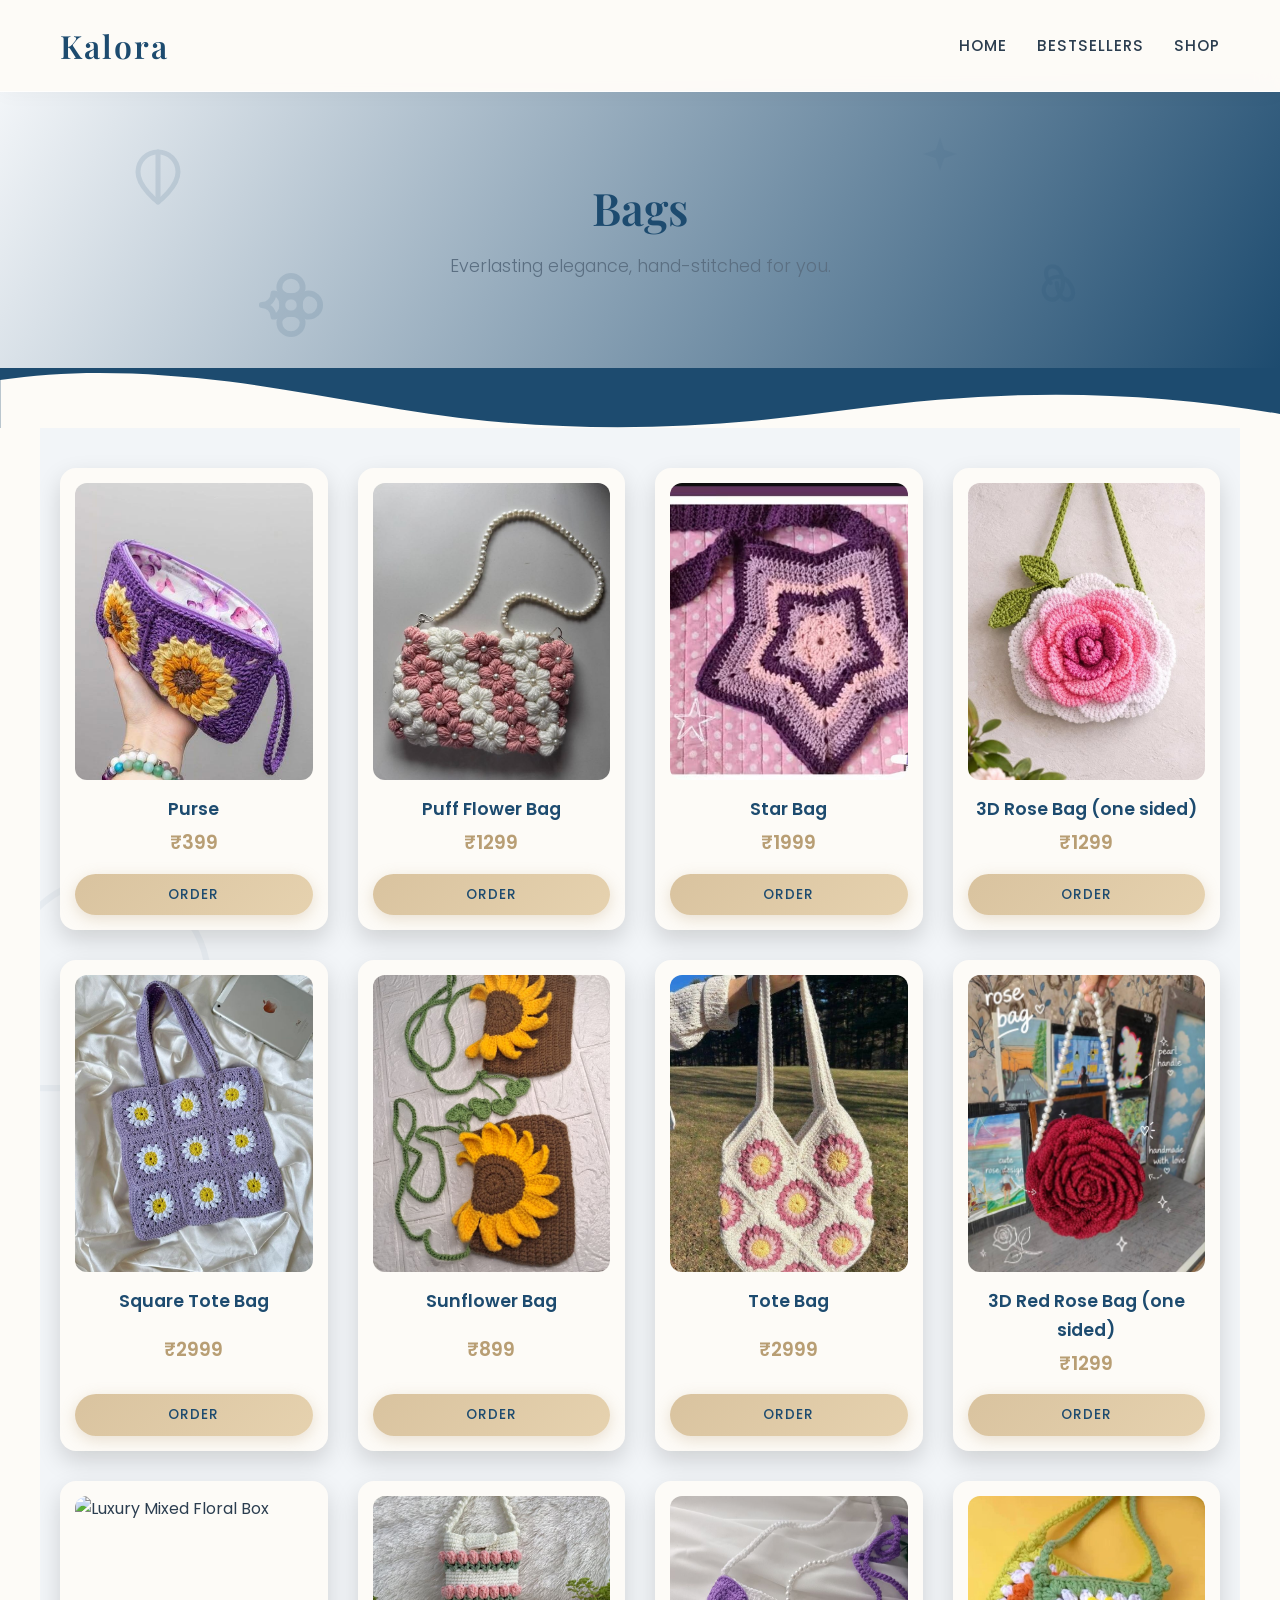
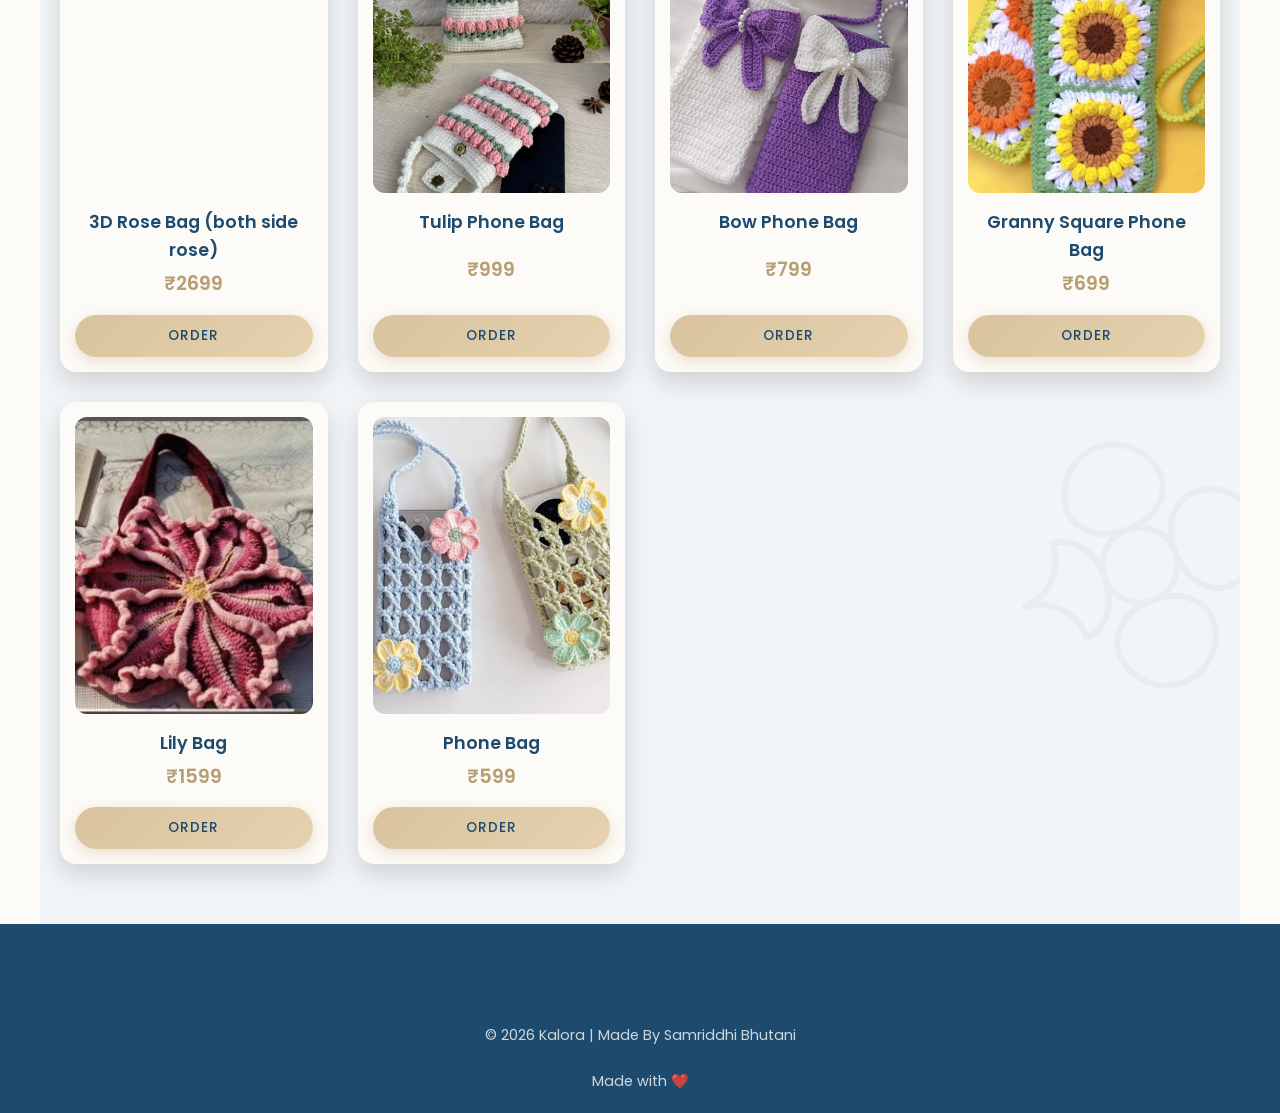
==== bags.html @ b9121905 "Add files via upload" ====
<!DOCTYPE html>
<html lang="en">
<head>
    <meta charset="UTF-8">
    <meta name="viewport" content="width=device-width, initial-scale=1.0">
    <title>Bags | Kalora</title>
    <!-- Google Fonts -->
    <link rel="preconnect" href="https://fonts.googleapis.com">
    <link rel="preconnect" href="https://fonts.gstatic.com" crossorigin>
    <link href="https://fonts.googleapis.com/css2?family=Playfair+Display:ital,wght@0,400;0,600;0,700;1,400&family=Poppins:wght@300;400;500;600&display=swap" rel="stylesheet">
    <link rel="stylesheet" href="style.css">
    
    <!-- Page-Specific Styles for Doodles & Motion -->
    <style>
        /* Header Background Motion */
        .page-header {
            position: relative;
            padding: 80px 20px 40px;
            text-align: center;
            background: linear-gradient(120deg, var(--bg-tint) 0%, var(--primary) 50%, var(--bg-tint) 100%);
            background-size: 200% 200%;
            animation: gradientMove 8s ease infinite;
            border-bottom: 1px solid var(--accent-soft);
            overflow: hidden;
        }

        @keyframes gradientMove {
            0% { background-position: 0% 50%; }
            50% { background-position: 100% 50%; }
            100% { background-position: 0% 50%; }
        }

        .page-header h1, .page-header p {
            position: relative;
            z-index: 2;
        }

        /* Floating Doodles container */
        .doodle {
            position: absolute;
            z-index: 1;
            opacity: 0.12; /* Keeps it subtle and luxurious */
            pointer-events: none;
            fill: none;
            stroke: var(--primary);
            stroke-width: 2;
            stroke-linecap: round;
            stroke-linejoin: round;
        }

        /* Doodle Animations */
        .doodle-1 { top: 20%; left: 10%; width: 60px; animation: floatSlow 6s ease-in-out infinite; }
        .doodle-2 { top: 60%; right: 15%; width: 50px; animation: floatReverse 8s ease-in-out infinite; }
        .doodle-3 { top: 15%; right: 25%; width: 40px; animation: spinFloat 10s linear infinite; }
        .doodle-4 { bottom: 10%; left: 20%; width: 70px; animation: floatSlow 7s ease-in-out infinite alternate-reverse; }

        @keyframes floatSlow {
            0%, 100% { transform: translateY(0) rotate(0deg); }
            50% { transform: translateY(-20px) rotate(15deg); }
        }
        @keyframes floatReverse {
            0%, 100% { transform: translateY(0) rotate(0deg); }
            50% { transform: translateY(25px) rotate(-10deg); }
        }
        @keyframes spinFloat {
            0% { transform: translateY(0) rotate(0deg); }
            50% { transform: translateY(-15px) rotate(180deg); }
            100% { transform: translateY(0) rotate(360deg); }
        }

        /* Product Card Staggered Entrance Motion */
        .product-grid {
            position: relative;
            z-index: 2;
        }

        .product-card {
            opacity: 0;
            animation: fadeInUp 0.8s cubic-bezier(0.25, 0.8, 0.25, 1) forwards;
        }

        /* Staggered delays */
        .product-card:nth-child(1) { animation-delay: 0.1s; }
        .product-card:nth-child(2) { animation-delay: 0.3s; }
        .product-card:nth-child(3) { animation-delay: 0.5s; }
        .product-card:nth-child(4) { animation-delay: 0.7s; }
        .product-card:nth-child(5) { animation-delay: 0.9s; }
        .product-card:nth-child(6) { animation-delay: 1.1s; }
        .product-card:nth-child(7) { animation-delay: 1.3s; }
        .product-card:nth-child(8) { animation-delay: 1.5s; }
        .product-card:nth-child(9) { animation-delay: 1.7s; }
        .product-card:nth-child(10) { animation-delay: 1.9s; }
        .product-card:nth-child(11) { animation-delay: 2.1s; }
        .product-card:nth-child(12) { animation-delay: 2.3s; }
        .product-card:nth-child(13) { animation-delay: 2.5s; }


        @keyframes fadeInUp {
            0% { opacity: 0; transform: translateY(30px); }
            100% { opacity: 1; transform: translateY(0); }
        }

        /* Gentle resting float for cards on hover */
        .product-card:hover {
            transform: translateY(-10px);
            box-shadow: var(--shadow-hover);
        }

        /* Ambient Background Pattern for the section */
        .product-section {
            position: relative;
            background-color: var(--bg-tint);
            overflow: hidden;
        }
        .bg-doodle {
            position: absolute;
            opacity: 0.04;
            pointer-events: none;
            width: 300px;
            stroke: var(--primary);
        }
        .bg-doodle-left { top: 20%; left: -100px; transform: rotate(45deg); }
        .bg-doodle-right { bottom: 10%; right: -50px; transform: rotate(-20deg); }

    </style>
</head>
<body>

    <!-- Header / Nav -->
    <header>
        <nav class="nav-container">
            <a href="index.html" class="logo">Kalora</a>
            <ul class="nav-links">
                <li><a href="index.html">Home</a></li>
                <li><a href="index.html#best-sellers">Bestsellers</a></li>
                <li><a href="index.html#collections">Shop</a></li>
            </ul>
        </nav>
    </header>

    <!-- Page Header with Doodles -->
    <div class="page-header">
        
        <!-- Abstract Leaf Doodle -->
        <svg class="doodle doodle-1" viewBox="0 0 24 24">
            <path d="M12 2C7.5 2 4 5.5 4 10c0 6 8 12 8 12s8-6 8-12c0-4.5-3.5-8-8-8z"/>
            <path d="M12 2v20"/>
        </svg>

        <!-- Yarn Loop Doodle -->
        <svg class="doodle doodle-2" viewBox="0 0 24 24">
            <path d="M6 12c-3-3-3-8 1-8s5 5 5 8c0 3-2 8-5 8s-6-4-3-8c3-4 8-4 11 0s2 8-1 8-5-5-5-8"/>
        </svg>

        <!-- Sparkle/Star Doodle -->
        <svg class="doodle doodle-3" viewBox="0 0 24 24">
            <path d="M12 2L14.5 9.5L22 12L14.5 14.5L12 22L9.5 14.5L2 12L9.5 9.5L12 2Z" fill="var(--primary)" opacity="0.5" stroke="none"/>
        </svg>

        <!-- Abstract Flower Doodle -->
        <svg class="doodle doodle-4" viewBox="0 0 24 24">
            <circle cx="12" cy="12" r="3"/>
            <path d="M12 2a4 4 0 0 1 4 4c0 1-1 3-4 3-3 0-4-2-4-3a4 4 0 0 1 4-4z"/>
            <path d="M12 22a4 4 0 0 0 4-4c0-1-1-3-4-3-3 0-4 2-4 3a4 4 0 0 0 4 4z"/>
            <path d="M22 12a4 4 0 0 0-4-4c-1 0-3 1-3 4 0 3 2 4 3 4a4 4 0 0 0 4-4z"/>
            <path d="M2 12a4 4 0 0 1 4 4c1 0 3-1 3-4 0-3-2-4-3-4a4 4 0 0 1-4 4z"/>
        </svg>

        <h1 class="section-title">Bags</h1>
        <p class="section-subtitle">Everlasting elegance, hand-stitched for you.</p>
    </div>

    <!-- Wave Divider for Smooth Transition -->
    <div class="wave-divider" style="background-color: var(--primary); margin-top: -1px;">
        <svg xmlns="http://www.w3.org/2000/svg" viewBox="0 0 1200 120" preserveAspectRatio="none" style="transform: rotate(180deg);">
            <path d="M321.39,56.44c58-10.79,114.16-30.13,172-41.86,82.39-16.72,168.19-17.73,250.45-.39C823.78,31,906.67,72,985.66,92.83c70.05,18.48,146.53,26.09,214.34,3V0H0V27.35A600.21,600.21,0,0,0,321.39,56.44Z" class="shape-fill" style="fill: var(--bg-color);"></path>
        </svg>
    </div>

    <section class="product-section">
        
        <!-- Large Background Doodles for the Section -->
        <svg class="bg-doodle bg-doodle-left" viewBox="0 0 24 24" fill="none" stroke-width="0.5">
            <path d="M12 2C7.5 2 4 5.5 4 10c0 6 8 12 8 12s8-6 8-12c0-4.5-3.5-8-8-8z"/>
        </svg>
        <svg class="bg-doodle bg-doodle-right" viewBox="0 0 24 24" fill="none" stroke-width="0.5">
            <circle cx="12" cy="12" r="3"/>
            <path d="M12 2a4 4 0 0 1 4 4c0 1-1 3-4 3-3 0-4-2-4-3a4 4 0 0 1 4-4z"/>
            <path d="M12 22a4 4 0 0 0 4-4c0-1-1-3-4-3-3 0-4 2-4 3a4 4 0 0 0 4 4z"/>
            <path d="M22 12a4 4 0 0 0-4-4c-1 0-3 1-3 4 0 3 2 4 3 4a4 4 0 0 0 4-4z"/>
            <path d="M2 12a4 4 0 0 1 4 4c1 0 3-1 3-4 0-3-2-4-3-4a4 4 0 0 1-4 4z"/>
        </svg>

        <div class="product-grid" style="padding-top: 20px;">
            
            <!-- Product 1 -->
            <div class="product-card">
                <div class="product-img">
                    <img src="purse.jpeg" alt="Classic Rose Bouquet">
                </div>
                <div class="product-info">
                    <h3>Purse</h3>
                    <p class="product-price">₹399</p>
                    <a href="https://wa.me/919876086314?text=Hey!%20I%20would%20like%20to%20order%20Crochet%20Purse%20for%20%E2%82%B9399.%0AHere%20are%20my%20details%3A%0AName%3A%20%0AAddress%3A%20%0AContact Number%3A%20%0AColor of Product%3A%20%0AAny Customizations Required%3A%20." target="_blank" class="btn btn-primary btn-order">Order</a>
                </div>
            </div>

            <!-- Product 2 -->
            <div class="product-card">
                <div class="product-img">
                    <img src="puffflowerbag.jpeg" alt="Tulip Bundle">
                </div>
                <div class="product-info">
                    <h3>Puff Flower Bag</h3>
                    <p class="product-price">₹1299</p>
                    <a href="https://wa.me/919876086314?text=Hey!%20I%20would%20like%20to%20order%20Puffed%20Flower%20Bag%20for%20%E2%82%B91299.%0AHere%20are%20my%20details%3A%0AName%3A%20%0AAddress%3A%20%0AContact Number%3A%20%0AColor of Product%3A%20%0AAny Customizations Required%3A%20." target="_blank" class="btn btn-primary btn-order">Order</a>
                </div>
            </div>

            <!-- Product 3 -->
            <div class="product-card">
                <div class="product-img">
                    <img src="starbag.jpeg" alt="Sunflower Stem">
                </div>
                <div class="product-info">
                    <h3>Star Bag</h3>
                    <p class="product-price">₹1999</p>
                    <a href="https://wa.me/919876086314?text=Hey!%20I%20would%20like%20to%20order%20Star%20Bag%20for%20%E2%82%B91999.%0AHere%20are%20my%20details%3A%0AName%3A%20%0AAddress%3A%20%0AContact Number%3A%20%0AColor of Product%3A%20%0AAny Customizations Required%3A%20." target="_blank" class="btn btn-primary btn-order">Order</a>
                </div>
            </div>

            <!-- Product 4 -->
            <div class="product-card">
                <div class="product-img">
                    <img src="rosebag.jpeg" alt="Daisy Chain Wrap">
                </div>
                <div class="product-info">
                    <h3>3D Rose Bag (one sided)</h3>
                    <p class="product-price">₹1299</p>
                    <a href="https://wa.me/919876086314?text=Hey!%20I%20would%20like%20to%20order%203D Rose Bag(one sided)%20for%20%E2%82%B91299.%0AHere%20are%20my%20details%3A%0AName%3A%20%0AAddress%3A%20%0AContact Number%3A%20%0AColor of Product%3A%20%0AAny Customizations Required%3A%20." target="_blank" class="btn btn-primary btn-order">Order</a>
                </div>
            </div>

            <!-- Product 5 -->
            <div class="product-card">
                <div class="product-img">
                    <img src="sqauretote.jpeg" alt="Luxury Mixed Floral Box">
                </div>
                <div class="product-info">
                    <h3>Square Tote Bag</h3>
                    <p class="product-price">₹2999</p>
                    <a href="https://wa.me/919876086314?text=Hey!%20I%20would%20like%20to%20order%20Square%20Tote Bag%20for%20%E2%82%B92999.%0AHere%20are%20my%20details%3A%0AName%3A%20%0AAddress%3A%20%0AContact Number%3A%20%0AColor of Product%3A%20%0AAny Customizations Required%3A%20." target="_blank" class="btn btn-primary btn-order">Order</a>
                </div>
            </div>

            <!-- Product 6 -->
            <div class="product-card">
                <div class="product-img">
                    <img src="sunflowerbag.jpeg" alt="Luxury Mixed Floral Box">
                </div>
                <div class="product-info">
                    <h3>Sunflower Bag</h3>
                    <p class="product-price">₹899</p>
                    <a href="https://wa.me/919876086314?text=Hey!%20I%20would%20like%20to%20order%20Sunflower%20Bag%20for%20%E2%82%B9899.%0AHere%20are%20my%20details%3A%0AName%3A%20%0AAddress%3A%20%0AContact Number%3A%20%0AColor of Product%3A%20%0AAny Customizations Required%3A%20." target="_blank" class="btn btn-primary btn-order">Order</a>
                </div>
            </div>

            <!-- Product 7 -->
            <div class="product-card">
                <div class="product-img">
                    <img src="tote.jpeg" alt="Luxury Mixed Floral Box">
                </div>
                <div class="product-info">
                    <h3>Tote Bag</h3>
                    <p class="product-price">₹2999</p>
                    <a href="https://wa.me/919876086314?text=Hey!%20I%20would%20like%20to%20order%20Tote%20Bag%20for%20%E2%82%B92999.%0AHere%20are%20my%20details%3A%0AName%3A%20%0AAddress%3A%20%0AContact Number%3A%20%0AColor of Product%3A%20%0AAny Customizations Required%3A%20." target="_blank" class="btn btn-primary btn-order">Order</a>
                </div>
            </div>

            <!-- Product 8 -->
            <div class="product-card">
                <div class="product-img">
                    <img src="pearlrosebag.jpeg" alt="Luxury Mixed Floral Box">
                </div>
                <div class="product-info">
                    <h3>3D Red Rose Bag (one sided)</h3>
                    <p class="product-price">₹1299</p>
                    <a href="https://wa.me/919876086314?text=Hey!%20I%20would%20like%20to%20order%203D Red Rose%20Bag(one sided)%20for%20%E2%82%B91299.%0AHere%20are%20my%20details%3A%0AName%3A%20%0AAddress%3A%20%0AContact Number%3A%20%0AColor of Product%3A%20%0AAny Customizations Required%3A%20." target="_blank" class="btn btn-primary btn-order">Order</a>
                </div>
            </div>

            <!-- Product 9 -->
            <div class="product-card">
                <div class="product-img">
                    <img src="roseboth.jpeg" alt="Luxury Mixed Floral Box">
                </div>
                <div class="product-info">
                    <h3>3D Rose Bag (both side rose)</h3>
                    <p class="product-price">₹2699</p>
                    <a href="https://wa.me/919876086314?text=Hey!%20I%20would%20like%20to%20order%20Rose Bag(both sided)%20for%20%E2%82%B92699.%0AHere%20are%20my%20details%3A%0AName%3A%20%0AAddress%3A%20%0AContact Number%3A%20%0AColor of Product%3A%20%0AAny Customizations Required%3A%20." target="_blank" class="btn btn-primary btn-order">Order</a>
                </div>
            </div>

            <!-- Product 10 -->
                <div class="product-card">
                    <div class="product-img"><img src="tulipphonebag.jpeg" alt="Best Seller 5"></div>
                    <div class="product-info">
                        <h3>Tulip Phone Bag</h3>
                        <p class="product-price">₹999</p>
                        <a href="https://wa.me/919876086314?text=Hey!%20I%20would%20like%20to%20order%20Tulip Phone Bag%20for%20%E2%82%B9999.%0AHere%20are%20my%20details%3A%0AName%3A%20%0AAddress%3A%20%0AContact Number%3A%20%0AColor of Product%3A%20%0AAny Customizations Required%3A%20." target="_blank" class="btn btn-primary btn-order">Order</a>
                    </div>
                </div>

            <!-- Product 11 -->
                <div class="product-card">
                    <div class="product-img"><img src="bowphonebag.jpeg" alt="Best Seller 4"></div>
                    <div class="product-info">
                        <h3>Bow Phone Bag</h3>
                        <p class="product-price">₹799</p>
                        <a href="https://wa.me/919876086314?text=Hey!%20I%20would%20like%20to%20order%2Bow%20Phone%20Bag%20for%20%E2%82%B9799.%0AHere%20are%20my%20details%3A%0AName%3A%20%0AAddress%3A%20%0AContact Number%3A%20%0AColor of Product%3A%20%0AAny Customizations Required%3A%20." target="_blank" class="btn btn-primary btn-order">Order</a>
                    </div>
                </div>

            <!-- Product 12 -->
                <div class="product-card">
                    <div class="product-img"><img src="sqaurebag.jpeg" alt="Best Seller 3"></div>
                    <div class="product-info">
                        <h3>Granny Square Phone Bag</h3>
                        <p class="product-price">₹699</p>
                        <a href="https://wa.me/919876086314?text=Hey!%20I%20would%20like%20to%20order%20Granny Square%20Phone%20Bag%20for%20%E2%82%B9699.%0AHere%20are%20my%20details%3A%0AName%3A%20%0AAddress%3A%20%0AContact Number%3A%20%0AColor of Product%3A%20%0AAny Customizations Required%3A%20." target="_blank" class="btn btn-primary btn-order">Order</a>
                    </div>
                </div>

            <!-- Product 13 -->
                <div class="product-card">
                    <div class="product-img"><img src="lilybag.jpeg" alt="Best Seller 8"></div>
                    <div class="product-info">
                        <h3>Lily Bag</h3>
                        <p class="product-price">₹1599</p>
                        <a href="https://wa.me/919876086314?text=Hey!%20I%20would%20like%20to%20order%20Lily%20Bag%20for%20%E2%82%B91599.%0AHere%20are%20my%20details%3A%0AName%3A%20%0AAddress%3A%20%0AContact Number%3A%20%0AColor of Product%3A%20%0AAny Customizations Required%3A%20." target="_blank" class="btn btn-primary btn-order">Order</a>
                    </div>
                </div>

                <!-- Product 14 -->
                <div class="product-card">
                    <div class="product-img"><img src="phonebag.jpeg" alt="Best Seller 8"></div>
                    <div class="product-info">
                        <h3>Phone Bag</h3>
                        <p class="product-price">₹599</p>
                        <a href="https://wa.me/919876086314?text=Hey!%20I%20would%20like%20to%20order%20Phone%20Bag%20for%20%E2%82%B9599.%0AHere%20are%20my%20details%3A%0AName%3A%20%0AAddress%3A%20%0AContact Number%3A%20%0AColor of Product%3A%20%0AAny Customizations Required%3A%20." target="_blank" class="btn btn-primary btn-order">Order</a>
                    </div>
                </div>


        </div>
    </section>

    <footer>
        <div class="footer-bottom" style="border-top: none; padding-top: 40px;">
            &copy; 2026 Kalora | Made By Samriddhi Bhutani <br><br> Made with ❤️
        </div>
    </footer>

</body>
</html>
---- style.css ----
/* ==========================================================================
   KALORA - LUXURY HANDMADE CROCHET
   ========================================================================== */

/* --- CSS VARIABLES --- */
:root {
  /* Brand Colors */
  --primary: #1D4B6F;
  --primary-soft: #2c6491;
  --bg-color: #FDFBF7; /* Soft warm white */
  --bg-tint: #F2F5F8; /* Soft blue tint */
  --accent-warm: #D9C39F;
  --accent-soft: #E6D2AF;
  --gold-shadow: #B89E74;
  
  /* Text */
  --text-dark: #2C3E50;
  --text-muted: #5b6f82;
  
  /* Typography */
  --font-heading: 'Playfair Display', serif;
  --font-body: 'Poppins', sans-serif;
  
  /* Utilities */
  --glass-bg: rgba(253, 251, 247, 0.85);
  --glass-border: rgba(255, 255, 255, 0.6);
  --shadow-soft: 0 10px 30px rgba(184, 158, 116, 0.15);
  --shadow-hover: 0 15px 40px rgba(29, 75, 111, 0.25);
  --transition: all 0.4s cubic-bezier(0.25, 0.8, 0.25, 1);
}

/* --- RESET & ACCESSIBILITY --- */
* {
  margin: 0;
  padding: 0;
  box-sizing: border-box;
}

html {
  scroll-behavior: smooth;
}

body {
  font-family: var(--font-body);
  background-color: var(--bg-color);
  color: var(--text-dark);
  line-height: 1.6;
  overflow-x: hidden;
}

a {
  text-decoration: none;
  color: inherit;
  transition: var(--transition);
}

ul {
  list-style: none;
}

img {
  max-width: 100%;
  display: block;
  object-fit: cover;
}

/* --- TYPOGRAPHY --- */
h1, h2, h3, h4, h5, .logo {
  font-family: var(--font-heading);
  color: var(--primary);
  font-weight: 600;
}

.section-title {
  text-align: center;
  font-size: 2.8rem;
  margin-bottom: 0.5rem;
}

.section-subtitle {
  text-align: center;
  font-size: 1.1rem;
  color: var(--text-muted);
  margin-bottom: 3rem;
  font-weight: 300;
}

/* --- BUTTONS --- */
.btn {
  display: inline-block;
  padding: 12px 32px;
  border-radius: 50px;
  font-family: var(--font-body);
  font-weight: 500;
  letter-spacing: 1px;
  text-transform: uppercase;
  font-size: 0.9rem;
  cursor: pointer;
  transition: var(--transition);
  position: relative;
  overflow: hidden;
  z-index: 1;
  border: none;
  text-align: center;
}

.btn-primary {
  background: linear-gradient(135deg, var(--accent-warm), var(--accent-soft));
  color: var(--primary);
  box-shadow: 0 4px 15px rgba(184, 158, 116, 0.3);
}

.btn-primary:hover {
  transform: translateY(-3px) scale(1.02);
  box-shadow: 0 8px 25px rgba(184, 158, 116, 0.5);
  color: var(--primary);
}

.btn-secondary {
  background: transparent;
  color: var(--bg-color);
  border: 1px solid var(--bg-color);
  backdrop-filter: blur(5px);
}

.btn-secondary:hover {
  background: var(--bg-color);
  color: var(--primary);
}

/* --- TOP ANNOUNCEMENT BAR --- */
.announcement-bar {
  background-color: #12334e;
  color: var(--bg-color);
  padding: 8px 0;
  font-size: 0.85rem;
  letter-spacing: 1px;
  overflow: hidden;
  position: relative;
  white-space: nowrap;
}

.marquee-content {
  display: inline-block;
  animation: marquee 20s linear infinite;
}

@keyframes marquee {
  0% { transform: translateX(100%); }
  100% { transform: translateX(-100%); }
}

/* --- NAVIGATION --- */
header {
  position: sticky;
  top: 0;
  width: 100%;
  z-index: 1000;
  background: var(--glass-bg);
  backdrop-filter: blur(12px);
  -webkit-backdrop-filter: blur(12px);
  border-bottom: 1px solid var(--glass-border);
  box-shadow: 0 2px 20px rgba(0,0,0,0.03);
}

.nav-container {
  max-width: 1200px;
  margin: 0 auto;
  padding: 20px;
  display: flex;
  justify-content: space-between;
  align-items: center;
}

.logo {
  font-size: 2rem;
  letter-spacing: 2px;
}

.nav-links {
  display: flex;
  gap: 30px;
}

.nav-links li a {
  font-size: 0.95rem;
  font-weight: 500;
  text-transform: uppercase;
  letter-spacing: 1px;
  position: relative;
}

.nav-links li a::after {
  content: '';
  position: absolute;
  width: 0;
  height: 1px;
  bottom: -4px;
  left: 0;
  background-color: var(--primary);
  transition: var(--transition);
}

.nav-links li a:hover::after {
  width: 100%;
}

/* --- SECTION DIVIDERS (WAVES) --- */
.wave-divider {
  position: relative;
  width: 100%;
  overflow: hidden;
  line-height: 0;
}

.wave-divider svg {
  position: relative;
  display: block;
  width: calc(100% + 1.3px);
  height: 60px;
}

.wave-divider .shape-fill {
  fill: var(--primary);
}

.wave-divider-light .shape-fill {
  fill: var(--bg-color);
}

/* --- HERO SECTION --- */
.hero {
  position: relative;
  height: 90vh;
  min-height: 600px;
  overflow: hidden;
  display: flex;
  align-items: center;
  justify-content: center;
  background-color: var(--primary);
}

.carousel {
  position: absolute;
  top: 0; left: 0; width: 100%; height: 100%;
  z-index: 1;
}

.slide {
  position: absolute; top: 0; left: 0; width: 100%; height: 100%;
  opacity: 0;
  animation: fade-slide 9s infinite;
}

.slide img { width: 100%; height: 100%; object-fit: cover; }

.slide::after {
  content: '';
  position: absolute; top: 0; left: 0; width: 100%; height: 100%;
  
}

.slide:nth-child(1) { animation-delay: 0s; }
.slide:nth-child(2) { animation-delay: 3s; }
.slide:nth-child(3) { animation-delay: 6s; }

@keyframes fade-slide {
  0% { opacity: 0; transform: scale(1.05); }
  5% { opacity: 1; transform: scale(1.04); }
  33% { opacity: 1; transform: scale(1.02); }
  38% { opacity: 0; transform: scale(1); }
  100% { opacity: 0; }
}

.hero-content {
  position: relative;
  z-index: 2;
  text-align: center;
  color: var(--bg-color);
  max-width: 800px;
  padding: 0 20px;
}

.hero-content h1 {
  font-size: 4.5rem;
  color: var(--bg-color);
  margin-bottom: 1rem;
  text-shadow: 0 4px 15px rgba(0,0,0,0.2);
}

.hero-content p {
  font-size: 1.2rem;
  font-weight: 300;
  margin-bottom: 2.5rem;
  letter-spacing: 1px;
}

.hero-buttons {
  display: flex; gap: 20px; justify-content: center;
}

/* --- BEST SELLERS (BOLD SECTION) --- */
.best-sellers-wrapper {
  background-color: var(--primary);
  padding: 60px 0 20px;
}

.best-sellers-wrapper .section-title,
.best-sellers-wrapper .section-subtitle {
  color: var(--bg-color);
}

.best-sellers-wrapper .section-subtitle {
  color: var(--accent-warm);
}

.product-section {
  padding: 20px 20px 60px;
  max-width: 1200px;
  margin: 0 auto;
}

.product-grid {
  display: grid;
  grid-template-columns: repeat(4, 1fr);
  gap: 30px;
}

.product-card {
  background: var(--bg-color);
  border-radius: 16px;
  padding: 15px;
  box-shadow: 0 10px 25px rgba(0,0,0,0.15);
  transition: var(--transition);
  display: flex;
  flex-direction: column;
  position: relative;
  z-index: 2;
}

.product-card:hover {
  transform: translateY(-8px);
  box-shadow: 0 15px 35px rgba(0,0,0,0.3);
}

.product-img {
  border-radius: 12px;
  overflow: hidden;
  aspect-ratio: 4/5;
  margin-bottom: 15px;
  position: relative;
}

.product-img img {
  width: 100%;
  height: 100%;
  transition: var(--transition);
}

.product-card:hover .product-img img {
  transform: scale(1.08);
}

.product-info {
  text-align: center;
  flex-grow: 1;
  display: flex;
  flex-direction: column;
  justify-content: space-between;
}

.product-info h3 {
  font-family: var(--font-body);
  font-size: 1.1rem;
  color: var(--primary);
  margin-bottom: 5px;
}

.product-price {
  color: var(--gold-shadow);
  font-weight: 600;
  font-size: 1.2rem;
  margin-bottom: 15px;
}

.btn-order {
  width: 100%;
  padding: 10px;
  font-size: 0.85rem;
}

/* --- COLLECTIONS --- */
.collections {
  padding: 80px 20px 40px;
  max-width: 1200px;
  margin: 0 auto;
  background-color: var(--bg-color);
}

.collection-grid {
  display: flex;
  gap: 30px;
  padding-bottom: 20px;
}

.category-card {
  flex: 1;
  text-align: center;
  cursor: pointer;
}

.category-img-wrap {
  position: relative;
  border-radius: 20px;
  overflow: hidden;
  aspect-ratio: 1;
  margin-bottom: 15px;
  box-shadow: var(--shadow-soft);
  transition: var(--transition);
}

.category-img-wrap img {
  width: 100%;
  height: 100%;
  transition: var(--transition);
}

.category-card:hover .category-img-wrap {
  transform: translateY(-10px);
  box-shadow: var(--shadow-hover);
}

.category-card:hover .category-img-wrap img {
  transform: scale(1.1);
}

.category-card h3 {
  font-size: 1.2rem;
  transition: var(--transition);
}

.category-card:hover h3 {
  color: var(--gold-shadow);
}

/* --- REVIEWS (IMAGES ONLY) --- */
.reviews-wrapper {
  background-color: var(--bg-tint);
  padding: 60px 0 80px;
}

.reviews-container {
  max-width: 400px;
  margin: 0 auto;
  height: 500px;
  overflow: hidden;
  position: relative;
  -webkit-mask-image: linear-gradient(to bottom, transparent, black 15%, black 85%, transparent);
  mask-image: linear-gradient(to bottom, transparent, black 15%, black 85%, transparent);
}

.reviews-track {
  display: flex;
  flex-direction: column;
  gap: 30px;
  animation: scroll-vertical 20s linear infinite;
}

.reviews-track:hover {
  animation-play-state: paused;
}

.review-card {
  border-radius: 16px;
  overflow: hidden;
  box-shadow: var(--shadow-soft);
  transition: var(--transition);
  cursor: pointer;
}

.review-card img {
  width: 100%;
  height: auto;
  aspect-ratio: 1/1;
  object-fit: cover;
  display: block;
}

.review-card:hover {
  transform: scale(1.03);
  box-shadow: var(--shadow-hover);
}

@keyframes scroll-vertical {
  0% { transform: translateY(0); }
  100% { transform: translateY(-50%); }
}

/* --- SHIPPING & PROCESSING INFO --- */
.shipping-wrapper {
  padding: 80px 20px 40px;
  background-color: var(--bg-color);
  max-width: 1200px;
  margin: 0 auto;
}

.shipping-grid {
  display: grid;
  grid-template-columns: repeat(3, 1fr);
  gap: 40px;
  margin-top: 40px;
}

.shipping-card {
  background: #fff;
  padding: 40px 30px;
  border-radius: 20px;
  text-align: center;
  box-shadow: var(--shadow-soft);
  border: 1px solid rgba(217, 195, 159, 0.2);
  transition: var(--transition);
}

.shipping-card:hover {
  transform: translateY(-8px);
  box-shadow: var(--shadow-hover);
}

.shipping-card h3 {
  color: var(--gold-shadow);
  font-family: var(--font-heading);
  font-size: 1.5rem;
  margin-bottom: 15px;
}

.shipping-card p {
  color: var(--text-muted);
  font-size: 0.95rem;
}

/* --- ABOUT & CONTACT --- */
.about-contact-wrapper {
  background-color: var(--bg-color);
  padding: 40px 20px 80px;
}

.about-contact {
  max-width: 1200px;
  margin: 0 auto;
  display: grid;
  grid-template-columns: 1fr 1fr;
  gap: 60px;
  align-items: center;
}

.about-img {
  border-radius: 20px;
  overflow: hidden;
  box-shadow: var(--shadow-soft);
  position: relative;
}

.about-img::after {
  content: '';
  position: absolute;
  top: 0; left: 0; right: 0; bottom: 0;
  border: 2px solid var(--accent-warm);
  border-radius: 20px;
  transform: translate(15px, 15px);
  z-index: -1;
}

.contact-info {
  background: #fff;
  padding: 40px;
  border-radius: 20px;
  box-shadow: var(--shadow-soft);
}

.contact-item {
  display: flex;
  align-items: center;
  margin-bottom: 20px;
  font-size: 1.05rem;
}

.contact-item strong {
  color: var(--primary);
  width: 100px;
}

/* --- FOOTER --- */
footer {
  background-color: var(--primary);
  color: var(--bg-color);
  padding: 60px 20px 20px;
  position: relative;
}

.footer-top {
  border-top: 1px solid rgba(217, 195, 159, 0.2);
  position: absolute;
  top: 0; left: 10%; right: 10%;
}

.footer-grid {
  max-width: 1200px;
  margin: 0 auto;
  display: grid;
  grid-template-columns: repeat(4, 1fr);
  gap: 40px;
  margin-bottom: 40px;
}

.footer-col h4 {
  color: var(--accent-warm);
  margin-bottom: 20px;
  font-size: 1.2rem;
}

.footer-col ul li {
  margin-bottom: 10px;
}

.footer-col ul li a {
  opacity: 0.8;
}

.footer-col ul li a:hover {
  opacity: 1;
  color: var(--accent-warm);
  padding-left: 5px;
}

.footer-bottom {
  text-align: center;
  padding-top: 20px;
  border-top: 1px solid rgba(255,255,255,0.1);
  font-size: 0.9rem;
  opacity: 0.8;
}

/* --- RESPONSIVE DESIGN --- */
@media (max-width: 992px) {
  .hero-content h1 { font-size: 3.5rem; }
  .product-grid { grid-template-columns: repeat(3, 1fr); }
  .footer-grid { grid-template-columns: repeat(2, 1fr); }
  .shipping-grid { grid-template-columns: repeat(3, 1fr); }
}

@media (max-width: 768px) {
  .nav-links { display: none; }
  
  .hero-content h1 { font-size: 2.8rem; }
  .hero-content p { font-size: 1rem; }
  .hero-buttons { flex-direction: column; }
  
  .collection-grid {
    overflow-x: auto;
    scroll-snap-type: x mandatory;
    -webkit-overflow-scrolling: touch;
    flex-wrap: nowrap;
    padding-bottom: 30px;
  }
  
  .collection-grid::-webkit-scrollbar { display: none; }
  
  .category-card {
    min-width: 45%;
    flex: 0 0 45%;
    scroll-snap-align: start;
  }

  .product-grid { grid-template-columns: repeat(2, 1fr); gap: 15px; }
  .shipping-grid { grid-template-columns: 1fr; gap: 20px; }
  
  .about-contact { grid-template-columns: 1fr; gap: 40px; }
}

@media (max-width: 480px) {
  .category-card { min-width: 60%; flex: 0 0 60%; }
  .footer-grid { grid-template-columns: 1fr; text-align: center; }
  .contact-item { flex-direction: column; align-items: flex-start; }
}

/* --- SCROLL REVEAL ANIMATION (BEST SELLERS) --- */

/* 1. Define the slide-up keyframes */
@keyframes slideUpOnScroll {
  0% {
    opacity: 0;
    transform: translateY(80px); /* Starts 80px lower */
  }
  100% {
    opacity: 1;
    transform: translateY(0); /* Rests at normal position */
  }
}

/* 2. Apply the scroll-driven animation specifically to Best Seller cards */
@supports (animation-timeline: view()) {
  #best-sellers .product-card {
    /* Bind the animation to the element */
    animation: slideUpOnScroll linear both;
    
    /* Link the animation strictly to the scroll timeline */
    animation-timeline: view();
    
    /* Control exactly when it starts and ends during scroll */
    /* Starts fading in when it enters the viewport, finishes when it's 25% visible */
    animation-range: entry 5% cover 25%; 
  }
}
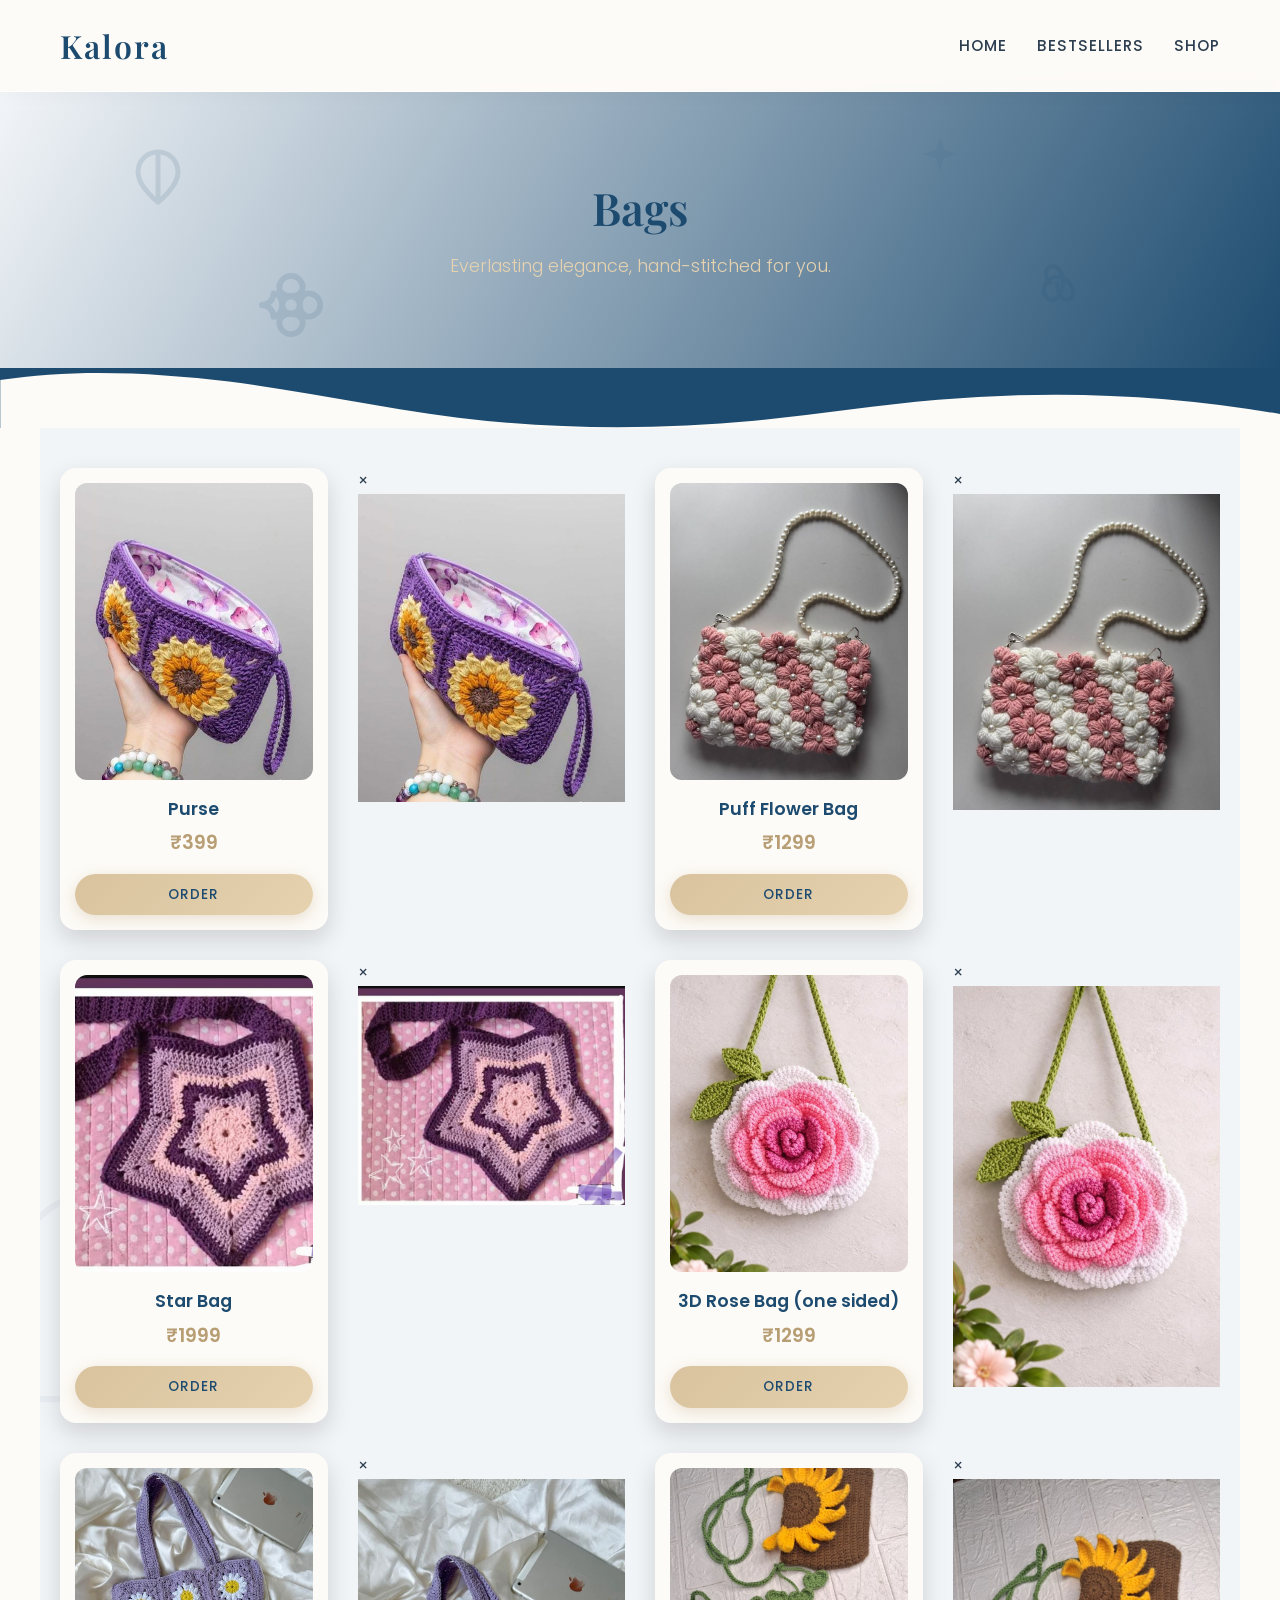
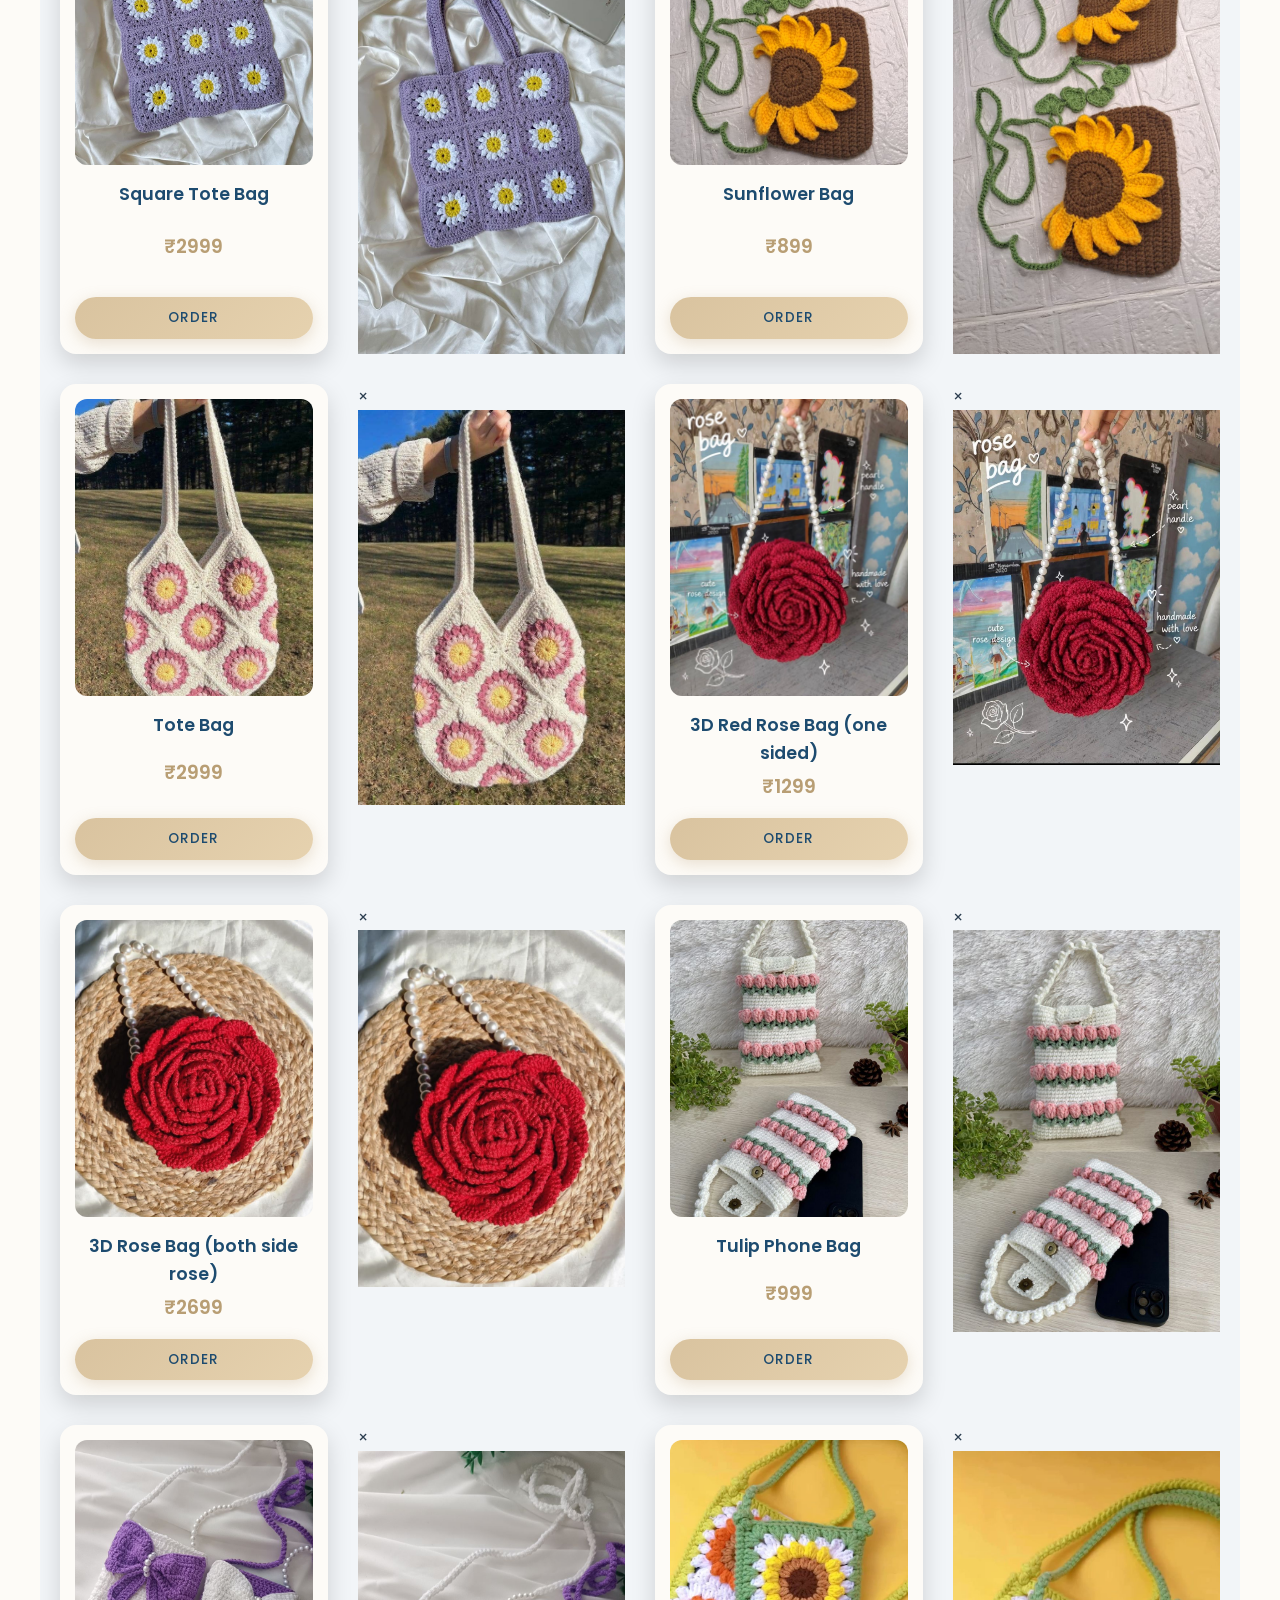
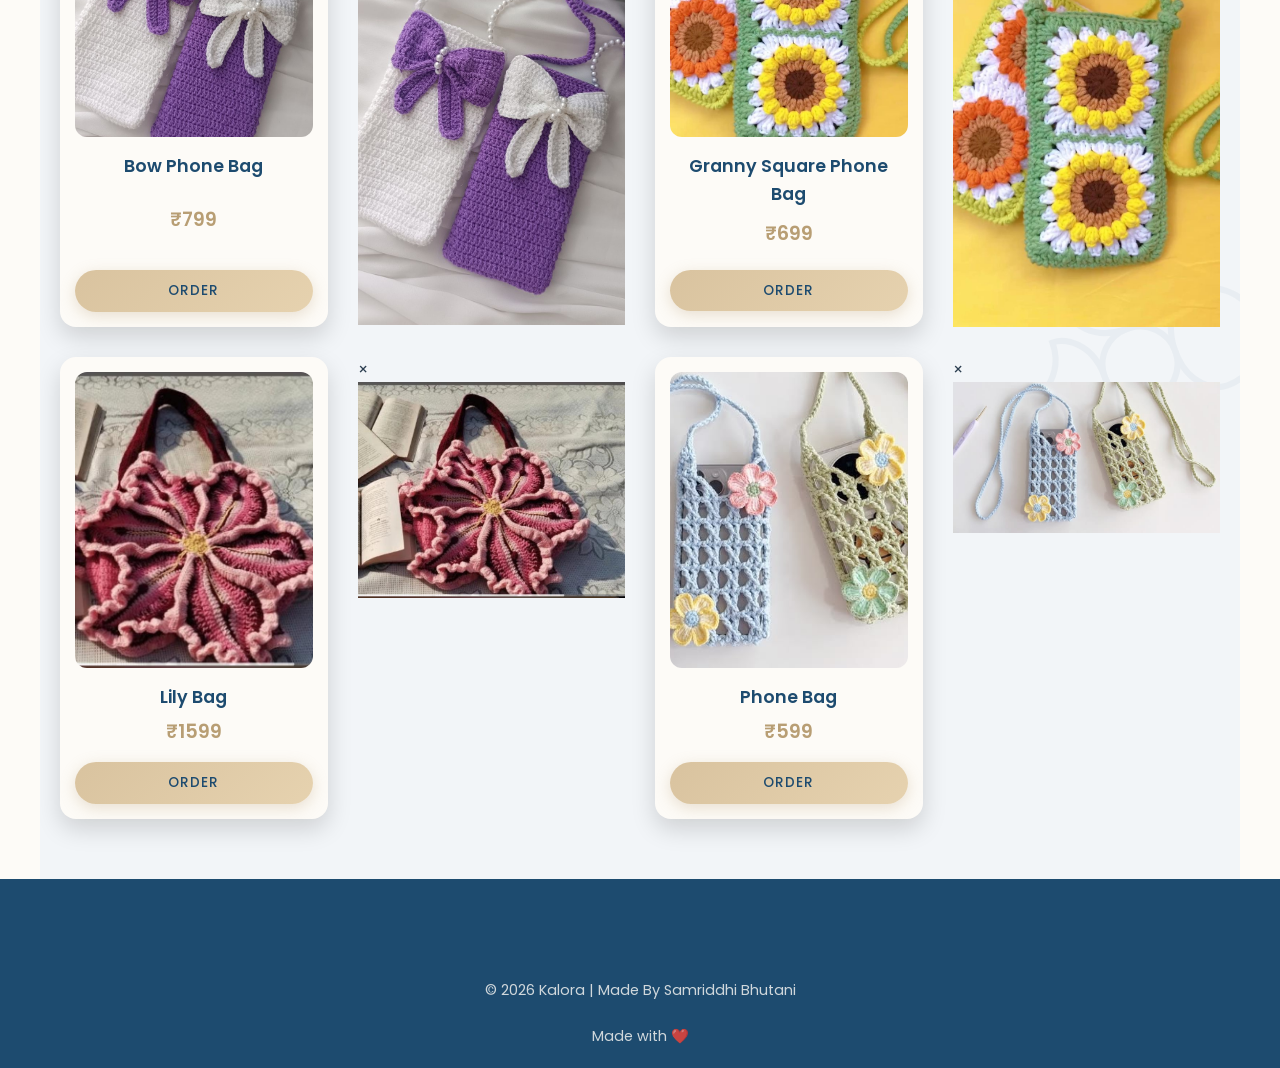
==== commit e74ed7cd: "Update bags.html" ====
--- a/bags.html
+++ b/bags.html
@@ -196,7 +196,9 @@
             <!-- Product 1 -->
             <div class="product-card">
                 <div class="product-img">
-                    <img src="purse.jpeg" alt="Classic Rose Bouquet">
+                    <a href="#lb-purse">
+                        <img src="purse.jpeg" alt="Classic Rose Bouquet">
+                    </a>
                 </div>
                 <div class="product-info">
                     <h3>Purse</h3>
@@ -204,11 +206,17 @@
                     <a href="https://wa.me/919876086314?text=Hey!%20I%20would%20like%20to%20order%20Crochet%20Purse%20for%20%E2%82%B9399.%0AHere%20are%20my%20details%3A%0AName%3A%20%0AAddress%3A%20%0AContact Number%3A%20%0AColor of Product%3A%20%0AAny Customizations Required%3A%20." target="_blank" class="btn btn-primary btn-order">Order</a>
                 </div>
             </div>
+            <a href="#!" class="lightbox" id="lb-purse">
+                <span class="lightbox-close">&times;</span>
+                <img src="purse.jpeg" alt="Purse">
+            </a>
 
             <!-- Product 2 -->
             <div class="product-card">
                 <div class="product-img">
-                    <img src="puffflowerbag.jpeg" alt="Tulip Bundle">
+                    <a href="#lb-puffflowerbag">
+                        <img src="puffflowerbag.jpeg" alt="Tulip Bundle">
+                    </a>
                 </div>
                 <div class="product-info">
                     <h3>Puff Flower Bag</h3>
@@ -216,11 +224,17 @@
                     <a href="https://wa.me/919876086314?text=Hey!%20I%20would%20like%20to%20order%20Puffed%20Flower%20Bag%20for%20%E2%82%B91299.%0AHere%20are%20my%20details%3A%0AName%3A%20%0AAddress%3A%20%0AContact Number%3A%20%0AColor of Product%3A%20%0AAny Customizations Required%3A%20." target="_blank" class="btn btn-primary btn-order">Order</a>
                 </div>
             </div>
+            <a href="#!" class="lightbox" id="lb-puffflowerbag">
+                <span class="lightbox-close">&times;</span>
+                <img src="puffflowerbag.jpeg" alt="Puff Flower Bag">
+            </a>
 
             <!-- Product 3 -->
             <div class="product-card">
                 <div class="product-img">
-                    <img src="starbag.jpeg" alt="Sunflower Stem">
+                    <a href="#lb-starbag">
+                        <img src="starbag.jpeg" alt="Sunflower Stem">
+                    </a>
                 </div>
                 <div class="product-info">
                     <h3>Star Bag</h3>
@@ -228,11 +242,17 @@
                     <a href="https://wa.me/919876086314?text=Hey!%20I%20would%20like%20to%20order%20Star%20Bag%20for%20%E2%82%B91999.%0AHere%20are%20my%20details%3A%0AName%3A%20%0AAddress%3A%20%0AContact Number%3A%20%0AColor of Product%3A%20%0AAny Customizations Required%3A%20." target="_blank" class="btn btn-primary btn-order">Order</a>
                 </div>
             </div>
+            <a href="#!" class="lightbox" id="lb-starbag">
+                <span class="lightbox-close">&times;</span>
+                <img src="starbag.jpeg" alt="Star Bag">
+            </a>
 
             <!-- Product 4 -->
             <div class="product-card">
                 <div class="product-img">
-                    <img src="rosebag.jpeg" alt="Daisy Chain Wrap">
+                    <a href="#lb-rosebag">
+                        <img src="rosebag.jpeg" alt="Daisy Chain Wrap">
+                    </a>
                 </div>
                 <div class="product-info">
                     <h3>3D Rose Bag (one sided)</h3>
@@ -240,11 +260,17 @@
                     <a href="https://wa.me/919876086314?text=Hey!%20I%20would%20like%20to%20order%203D Rose Bag(one sided)%20for%20%E2%82%B91299.%0AHere%20are%20my%20details%3A%0AName%3A%20%0AAddress%3A%20%0AContact Number%3A%20%0AColor of Product%3A%20%0AAny Customizations Required%3A%20." target="_blank" class="btn btn-primary btn-order">Order</a>
                 </div>
             </div>
+            <a href="#!" class="lightbox" id="lb-rosebag">
+                <span class="lightbox-close">&times;</span>
+                <img src="rosebag.jpeg" alt="3D Rose Bag (one sided)">
+            </a>
 
             <!-- Product 5 -->
             <div class="product-card">
                 <div class="product-img">
-                    <img src="sqauretote.jpeg" alt="Luxury Mixed Floral Box">
+                    <a href="#lb-squaretote">
+                        <img src="sqauretote.jpeg" alt="Luxury Mixed Floral Box">
+                    </a>
                 </div>
                 <div class="product-info">
                     <h3>Square Tote Bag</h3>
@@ -252,11 +278,17 @@
                     <a href="https://wa.me/919876086314?text=Hey!%20I%20would%20like%20to%20order%20Square%20Tote Bag%20for%20%E2%82%B92999.%0AHere%20are%20my%20details%3A%0AName%3A%20%0AAddress%3A%20%0AContact Number%3A%20%0AColor of Product%3A%20%0AAny Customizations Required%3A%20." target="_blank" class="btn btn-primary btn-order">Order</a>
                 </div>
             </div>
+            <a href="#!" class="lightbox" id="lb-squaretote">
+                <span class="lightbox-close">&times;</span>
+                <img src="sqauretote.jpeg" alt="Square Tote Bag">
+            </a>
 
             <!-- Product 6 -->
             <div class="product-card">
                 <div class="product-img">
-                    <img src="sunflowerbag.jpeg" alt="Luxury Mixed Floral Box">
+                    <a href="#lb-sunflowerbag">
+                        <img src="sunflowerbag.jpeg" alt="Luxury Mixed Floral Box">
+                    </a>
                 </div>
                 <div class="product-info">
                     <h3>Sunflower Bag</h3>
@@ -264,11 +296,17 @@
                     <a href="https://wa.me/919876086314?text=Hey!%20I%20would%20like%20to%20order%20Sunflower%20Bag%20for%20%E2%82%B9899.%0AHere%20are%20my%20details%3A%0AName%3A%20%0AAddress%3A%20%0AContact Number%3A%20%0AColor of Product%3A%20%0AAny Customizations Required%3A%20." target="_blank" class="btn btn-primary btn-order">Order</a>
                 </div>
             </div>
+            <a href="#!" class="lightbox" id="lb-sunflowerbag">
+                <span class="lightbox-close">&times;</span>
+                <img src="sunflowerbag.jpeg" alt="Sunflower Bag">
+            </a>
 
             <!-- Product 7 -->
             <div class="product-card">
                 <div class="product-img">
-                    <img src="tote.jpeg" alt="Luxury Mixed Floral Box">
+                    <a href="#lb-tote">
+                        <img src="tote.jpeg" alt="Luxury Mixed Floral Box">
+                    </a>
                 </div>
                 <div class="product-info">
                     <h3>Tote Bag</h3>
@@ -276,11 +314,17 @@
                     <a href="https://wa.me/919876086314?text=Hey!%20I%20would%20like%20to%20order%20Tote%20Bag%20for%20%E2%82%B92999.%0AHere%20are%20my%20details%3A%0AName%3A%20%0AAddress%3A%20%0AContact Number%3A%20%0AColor of Product%3A%20%0AAny Customizations Required%3A%20." target="_blank" class="btn btn-primary btn-order">Order</a>
                 </div>
             </div>
+            <a href="#!" class="lightbox" id="lb-tote">
+                <span class="lightbox-close">&times;</span>
+                <img src="tote.jpeg" alt="Tote Bag">
+            </a>
 
             <!-- Product 8 -->
             <div class="product-card">
                 <div class="product-img">
-                    <img src="pearlrosebag.jpeg" alt="Luxury Mixed Floral Box">
+                    <a href="#lb-pearlrosebag">
+                        <img src="pearlrosebag.jpeg" alt="Luxury Mixed Floral Box">
+                    </a>
                 </div>
                 <div class="product-info">
                     <h3>3D Red Rose Bag (one sided)</h3>
@@ -288,11 +332,17 @@
                     <a href="https://wa.me/919876086314?text=Hey!%20I%20would%20like%20to%20order%203D Red Rose%20Bag(one sided)%20for%20%E2%82%B91299.%0AHere%20are%20my%20details%3A%0AName%3A%20%0AAddress%3A%20%0AContact Number%3A%20%0AColor of Product%3A%20%0AAny Customizations Required%3A%20." target="_blank" class="btn btn-primary btn-order">Order</a>
                 </div>
             </div>
+            <a href="#!" class="lightbox" id="lb-pearlrosebag">
+                <span class="lightbox-close">&times;</span>
+                <img src="pearlrosebag.jpeg" alt="3D Red Rose Bag (one sided)">
+            </a>
 
             <!-- Product 9 -->
             <div class="product-card">
                 <div class="product-img">
-                    <img src="roseboth.jpeg" alt="Luxury Mixed Floral Box">
+                    <a href="#lb-roseboth">
+                        <img src="roseboth.jpeg" alt="Luxury Mixed Floral Box">
+                    </a>
                 </div>
                 <div class="product-info">
                     <h3>3D Rose Bag (both side rose)</h3>
@@ -300,58 +350,100 @@
                     <a href="https://wa.me/919876086314?text=Hey!%20I%20would%20like%20to%20order%20Rose Bag(both sided)%20for%20%E2%82%B92699.%0AHere%20are%20my%20details%3A%0AName%3A%20%0AAddress%3A%20%0AContact Number%3A%20%0AColor of Product%3A%20%0AAny Customizations Required%3A%20." target="_blank" class="btn btn-primary btn-order">Order</a>
                 </div>
             </div>
+            <a href="#!" class="lightbox" id="lb-roseboth">
+                <span class="lightbox-close">&times;</span>
+                <img src="roseboth.jpeg" alt="3D Rose Bag (both side rose)">
+            </a>
 
             <!-- Product 10 -->
-                <div class="product-card">
-                    <div class="product-img"><img src="tulipphonebag.jpeg" alt="Best Seller 5"></div>
-                    <div class="product-info">
-                        <h3>Tulip Phone Bag</h3>
-                        <p class="product-price">₹999</p>
-                        <a href="https://wa.me/919876086314?text=Hey!%20I%20would%20like%20to%20order%20Tulip Phone Bag%20for%20%E2%82%B9999.%0AHere%20are%20my%20details%3A%0AName%3A%20%0AAddress%3A%20%0AContact Number%3A%20%0AColor of Product%3A%20%0AAny Customizations Required%3A%20." target="_blank" class="btn btn-primary btn-order">Order</a>
-                    </div>
-                </div>
+            <div class="product-card">
+                <div class="product-img">
+                    <a href="#lb-tulipphonebag">
+                        <img src="tulipphonebag.jpeg" alt="Best Seller 5">
+                    </a>
+                </div>
+                <div class="product-info">
+                    <h3>Tulip Phone Bag</h3>
+                    <p class="product-price">₹999</p>
+                    <a href="https://wa.me/919876086314?text=Hey!%20I%20would%20like%20to%20order%20Tulip Phone Bag%20for%20%E2%82%B9999.%0AHere%20are%20my%20details%3A%0AName%3A%20%0AAddress%3A%20%0AContact Number%3A%20%0AColor of Product%3A%20%0AAny Customizations Required%3A%20." target="_blank" class="btn btn-primary btn-order">Order</a>
+                </div>
+            </div>
+            <a href="#!" class="lightbox" id="lb-tulipphonebag">
+                <span class="lightbox-close">&times;</span>
+                <img src="tulipphonebag.jpeg" alt="Tulip Phone Bag">
+            </a>
 
             <!-- Product 11 -->
-                <div class="product-card">
-                    <div class="product-img"><img src="bowphonebag.jpeg" alt="Best Seller 4"></div>
-                    <div class="product-info">
-                        <h3>Bow Phone Bag</h3>
-                        <p class="product-price">₹799</p>
-                        <a href="https://wa.me/919876086314?text=Hey!%20I%20would%20like%20to%20order%2Bow%20Phone%20Bag%20for%20%E2%82%B9799.%0AHere%20are%20my%20details%3A%0AName%3A%20%0AAddress%3A%20%0AContact Number%3A%20%0AColor of Product%3A%20%0AAny Customizations Required%3A%20." target="_blank" class="btn btn-primary btn-order">Order</a>
-                    </div>
-                </div>
+            <div class="product-card">
+                <div class="product-img">
+                    <a href="#lb-bowphonebag">
+                        <img src="bowphonebag.jpeg" alt="Best Seller 4">
+                    </a>
+                </div>
+                <div class="product-info">
+                    <h3>Bow Phone Bag</h3>
+                    <p class="product-price">₹799</p>
+                    <a href="https://wa.me/919876086314?text=Hey!%20I%20would%20like%20to%20order%2Bow%20Phone%20Bag%20for%20%E2%82%B9799.%0AHere%20are%20my%20details%3A%0AName%3A%20%0AAddress%3A%20%0AContact Number%3A%20%0AColor of Product%3A%20%0AAny Customizations Required%3A%20." target="_blank" class="btn btn-primary btn-order">Order</a>
+                </div>
+            </div>
+            <a href="#!" class="lightbox" id="lb-bowphonebag">
+                <span class="lightbox-close">&times;</span>
+                <img src="bowphonebag.jpeg" alt="Bow Phone Bag">
+            </a>
 
             <!-- Product 12 -->
-                <div class="product-card">
-                    <div class="product-img"><img src="sqaurebag.jpeg" alt="Best Seller 3"></div>
-                    <div class="product-info">
-                        <h3>Granny Square Phone Bag</h3>
-                        <p class="product-price">₹699</p>
-                        <a href="https://wa.me/919876086314?text=Hey!%20I%20would%20like%20to%20order%20Granny Square%20Phone%20Bag%20for%20%E2%82%B9699.%0AHere%20are%20my%20details%3A%0AName%3A%20%0AAddress%3A%20%0AContact Number%3A%20%0AColor of Product%3A%20%0AAny Customizations Required%3A%20." target="_blank" class="btn btn-primary btn-order">Order</a>
-                    </div>
-                </div>
+            <div class="product-card">
+                <div class="product-img">
+                    <a href="#lb-squarebag">
+                        <img src="sqaurebag.jpeg" alt="Best Seller 3">
+                    </a>
+                </div>
+                <div class="product-info">
+                    <h3>Granny Square Phone Bag</h3>
+                    <p class="product-price">₹699</p>
+                    <a href="https://wa.me/919876086314?text=Hey!%20I%20would%20like%20to%20order%20Granny Square%20Phone%20Bag%20for%20%E2%82%B9699.%0AHere%20are%20my%20details%3A%0AName%3A%20%0AAddress%3A%20%0AContact Number%3A%20%0AColor of Product%3A%20%0AAny Customizations Required%3A%20." target="_blank" class="btn btn-primary btn-order">Order</a>
+                </div>
+            </div>
+            <a href="#!" class="lightbox" id="lb-squarebag">
+                <span class="lightbox-close">&times;</span>
+                <img src="sqaurebag.jpeg" alt="Granny Square Phone Bag">
+            </a>
 
             <!-- Product 13 -->
-                <div class="product-card">
-                    <div class="product-img"><img src="lilybag.jpeg" alt="Best Seller 8"></div>
-                    <div class="product-info">
-                        <h3>Lily Bag</h3>
-                        <p class="product-price">₹1599</p>
-                        <a href="https://wa.me/919876086314?text=Hey!%20I%20would%20like%20to%20order%20Lily%20Bag%20for%20%E2%82%B91599.%0AHere%20are%20my%20details%3A%0AName%3A%20%0AAddress%3A%20%0AContact Number%3A%20%0AColor of Product%3A%20%0AAny Customizations Required%3A%20." target="_blank" class="btn btn-primary btn-order">Order</a>
-                    </div>
-                </div>
-
-                <!-- Product 14 -->
-                <div class="product-card">
-                    <div class="product-img"><img src="phonebag.jpeg" alt="Best Seller 8"></div>
-                    <div class="product-info">
-                        <h3>Phone Bag</h3>
-                        <p class="product-price">₹599</p>
-                        <a href="https://wa.me/919876086314?text=Hey!%20I%20would%20like%20to%20order%20Phone%20Bag%20for%20%E2%82%B9599.%0AHere%20are%20my%20details%3A%0AName%3A%20%0AAddress%3A%20%0AContact Number%3A%20%0AColor of Product%3A%20%0AAny Customizations Required%3A%20." target="_blank" class="btn btn-primary btn-order">Order</a>
-                    </div>
-                </div>
-
-
+            <div class="product-card">
+                <div class="product-img">
+                    <a href="#lb-lilybag">
+                        <img src="lilybag.jpeg" alt="Best Seller 8">
+                    </a>
+                </div>
+                <div class="product-info">
+                    <h3>Lily Bag</h3>
+                    <p class="product-price">₹1599</p>
+                    <a href="https://wa.me/919876086314?text=Hey!%20I%20would%20like%20to%20order%20Lily%20Bag%20for%20%E2%82%B91599.%0AHere%20are%20my%20details%3A%0AName%3A%20%0AAddress%3A%20%0AContact Number%3A%20%0AColor of Product%3A%20%0AAny Customizations Required%3A%20." target="_blank" class="btn btn-primary btn-order">Order</a>
+                </div>
+            </div>
+            <a href="#!" class="lightbox" id="lb-lilybag">
+                <span class="lightbox-close">&times;</span>
+                <img src="lilybag.jpeg" alt="Lily Bag">
+            </a>
+
+            <!-- Product 14 -->
+            <div class="product-card">
+                <div class="product-img">
+                    <a href="#lb-phonebag">
+                        <img src="phonebag.jpeg" alt="Best Seller 8">
+                    </a>
+                </div>
+                <div class="product-info">
+                    <h3>Phone Bag</h3>
+                    <p class="product-price">₹599</p>
+                    <a href="https://wa.me/919876086314?text=Hey!%20I%20would%20like%20to%20order%20Phone%20Bag%20for%20%E2%82%B9599.%0AHere%20are%20my%20details%3A%0AName%3A%20%0AAddress%3A%20%0AContact Number%3A%20%0AColor of Product%3A%20%0AAny Customizations Required%3A%20." target="_blank" class="btn btn-primary btn-order">Order</a>
+                </div>
+            </div>
+            <a href="#!" class="lightbox" id="lb-phonebag">
+                <span class="lightbox-close">&times;</span>
+                <img src="phonebag.jpeg" alt="Phone Bag">
+            </a>
         </div>
     </section>
 
@@ -362,4 +454,4 @@
     </footer>
 
 </body>
-</html>+</html>
--- a/style.css
+++ b/style.css
@@ -80,7 +80,7 @@
 .section-subtitle {
   text-align: center;
   font-size: 1.1rem;
-  color: var(--text-muted);
+  color: var(--accent-soft);
   margin-bottom: 3rem;
   font-weight: 300;
 }
@@ -245,33 +245,46 @@
   top: 0; left: 0; width: 100%; height: 100%;
   z-index: 1;
 }
+/* --- 10 IMAGE SLIDESHOW (30 seconds total, 3s each) --- */
 
 .slide {
-  position: absolute; top: 0; left: 0; width: 100%; height: 100%;
+  position: absolute;
+  top: 0;
+  left: 0;
+  width: 100%;
+  height: 100%;
   opacity: 0;
-  animation: fade-slide 9s infinite;
-}
-
+  /* Total time changed to 30s */
+  animation: fade-slide 30s infinite; 
+}
+
+/* Image scaling & styling stays the same */
 .slide img { width: 100%; height: 100%; object-fit: cover; }
-
 .slide::after {
   content: '';
   position: absolute; top: 0; left: 0; width: 100%; height: 100%;
-  
-}
-
+}
+
+/* Setup the 3-second delay for all 10 slides */
 .slide:nth-child(1) { animation-delay: 0s; }
 .slide:nth-child(2) { animation-delay: 3s; }
 .slide:nth-child(3) { animation-delay: 6s; }
-
+.slide:nth-child(4) { animation-delay: 9s; }
+.slide:nth-child(5) { animation-delay: 12s; }
+.slide:nth-child(6) { animation-delay: 15s; }
+.slide:nth-child(7) { animation-delay: 18s; }
+.slide:nth-child(8) { animation-delay: 21s; }
+.slide:nth-child(9) { animation-delay: 24s; }
+.slide:nth-child(10) { animation-delay: 27s; }
+
+/* The Keyframes: Each slide is visible for 10% of the 30-second loop */
 @keyframes fade-slide {
   0% { opacity: 0; transform: scale(1.05); }
-  5% { opacity: 1; transform: scale(1.04); }
-  33% { opacity: 1; transform: scale(1.02); }
-  38% { opacity: 0; transform: scale(1); }
-  100% { opacity: 0; }
-}
-
+  1.5% { opacity: 1; transform: scale(1.04); } /* Fades in smoothly */
+  10% { opacity: 1; transform: scale(1.02); }  /* Stays visible until 10% */
+  11.5% { opacity: 0; transform: scale(1); }   /* Fades out smoothly */
+  100% { opacity: 0; }                         /* Stays hidden until its turn comes again */
+}
 .hero-content {
   position: relative;
   z-index: 2;
@@ -558,6 +571,8 @@
   overflow: hidden;
   box-shadow: var(--shadow-soft);
   position: relative;
+  height: 300px;
+  width: 300px;
 }
 
 .about-img::after {
